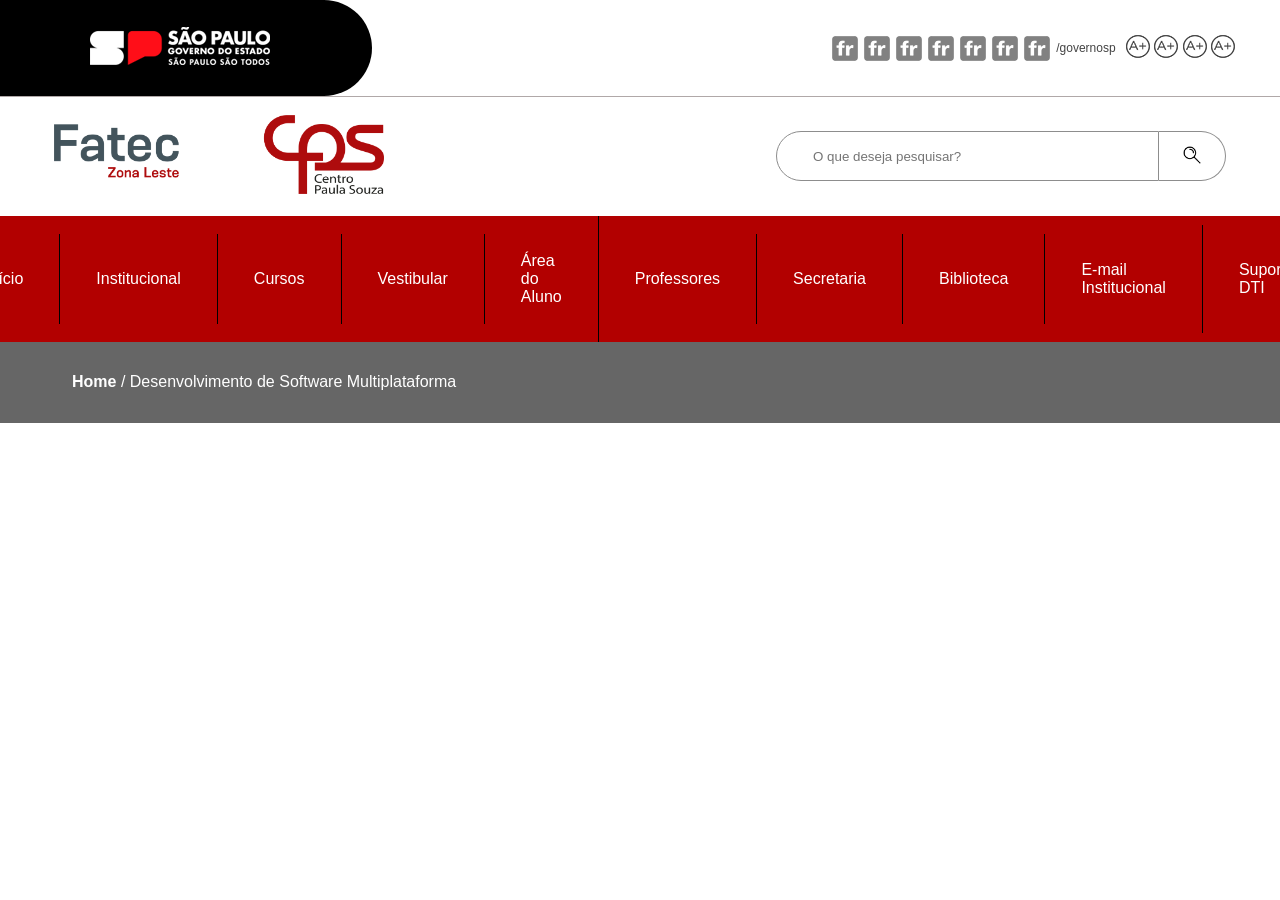
==== aula2/index.html @ 27d8523d "atividade aula2 replicado site da fateczl, header realizado, faltando alguns icons" ====
<!DOCTYPE html>
<html lang="pt-br">
<head>
    <meta charset="UTF-8">
    <meta name="viewport" content="width=device-width, initial-scale=1.0">
    <title>Site Fatec</title>
    <link rel="stylesheet" href="style.css">
</head>
<body>
    <div class="nav-gov">
        <div class="logo-gov">
            <img src="img/logo-gov-br.png" alt="">     
        </div>
        <div class="nav-gov-direita">
            <div class="redes-sociais">
                <img src="img/icon-fr.png" alt="logo">
                <img src="img/icon-fr.png" alt="logo">
                <img src="img/icon-fr.png" alt="logo">
                <img src="img/icon-fr.png" alt="logo">
                <img src="img/icon-fr.png" alt="logo">
                <img src="img/icon-fr.png" alt="logo">
                <img src="img/icon-fr.png" alt="logo">
                <p>/governosp</p>
            </div>
            <div class="btn-acessibilidade">
                <img src="img/icon-acessibilidade-a+.png" alt="img-acessibilidade">
                <img src="img/icon-acessibilidade-a+.png" alt="img-acessibilidade">
                <img src="img/icon-acessibilidade-a+.png" alt="img-acessibilidade">
                <img src="img/icon-acessibilidade-a+.png" alt="img-acessibilidade">
            </div>
        </div>
    </div>
    
    <div class="nav-fatec">
        <div class="logo-fatec-cps">
            <img src="img/logo-fatec-cps.png" id="logo-fatec-cps" alt="">
        </div>
        <div class="barra-pesquisa">
            <input type="text" placeholder="O que deseja pesquisar? ">
            <button><img src="img/icon-lupa.png" width="18px" height="auto" alt=""></button>
        </div>
    </div>
    <div class="nav-btn">
        <a href="#">Início</a>
        <a href="#">Institucional</a>
        <a href="#">Cursos</a>
        <a href="#">Vestibular</a>
        <a href="#">Área do Aluno</a>
        <a href="#">Professores</a>
        <a href="#">Secretaria</a>
        <a href="#">Biblioteca</a>
        <a href="#">E-mail Institucional</a>
        <a href="#">Suporte DTI</a>
    </div>
    <div class="nav-navegador"><p><strong>Home</strong> / Desenvolvimento de Software Multiplataforma</p></div>

</body>
</html>
---- aula2/style.css ----
* {
    padding: 0;
    margin: 0;
    font-family: 'Roboto', sans-serif;
}

body {
    background-color: rgb(255, 255, 255);
}   

.nav-gov {
    border-bottom: 1px solid rgb(176, 168, 168);
    display: flex;
    justify-content: space-between;
    align-items: center;
}

.logo-gov {
    background-color: black;
    padding: 3vh 10vh;
    width: 15%;
    border-radius: 0% 100px 100px 0;
}

.nav-gov-direita {
    display: flex;
    gap: 10px;
    padding: 0 5vh;
}

.redes-sociais {
    display: flex;
    align-items: center;
    gap: 6px;
    font-family: 'Montserrat', verdana, sans-serif;
    font-size: 12px;
    color: #444;
}

/* ---------------------- */

.nav-fatec {
    display: flex;
    justify-content: space-between;
    align-items: center;
    padding: 2vh 6vh;
}

#logo-fatec-cps {
    width: 330px;
    height: auto;
}

.barra-pesquisa {
    display: flex;
    justify-content: center;
    align-items: center;
}

.barra-pesquisa input, button {
    height: 50px;
    background-color: white;
    box-sizing: border-box;
    vertical-align: middle; 
    border: 1px solid rgb(141, 141, 141);
}

.barra-pesquisa input{
    width: 382.5px;
    border-radius: 25px 0 0 25px;
    padding: 0 4vh;
}

.barra-pesquisa button{
    width: 67.5px;
    border-radius: 0 25px 25px 0;
    border-left: 0;
    cursor: pointer;   
}

/* ---------------------------------- */

.nav-btn {
    background-color: #b20000;
    padding: 0 2vh;
    display: flex;
    justify-content: center;
    align-items: center;
    box-shadow: 0 8px 6px 0 rgba(0, 0, 0, 0.1);
}

.nav-btn a {
    border-right: 1px solid #000000; 
    text-decoration: none;
    color: white;
    font-size: 16px;    
    padding: 4vh 4vh;
}

.nav-btn a:last-child {
  border-right: none; 
}


/* ------------------------------------ */

.nav-navegador {
    background-color: #666;
    padding: 3.5vh 8vh;
    color: white;
}
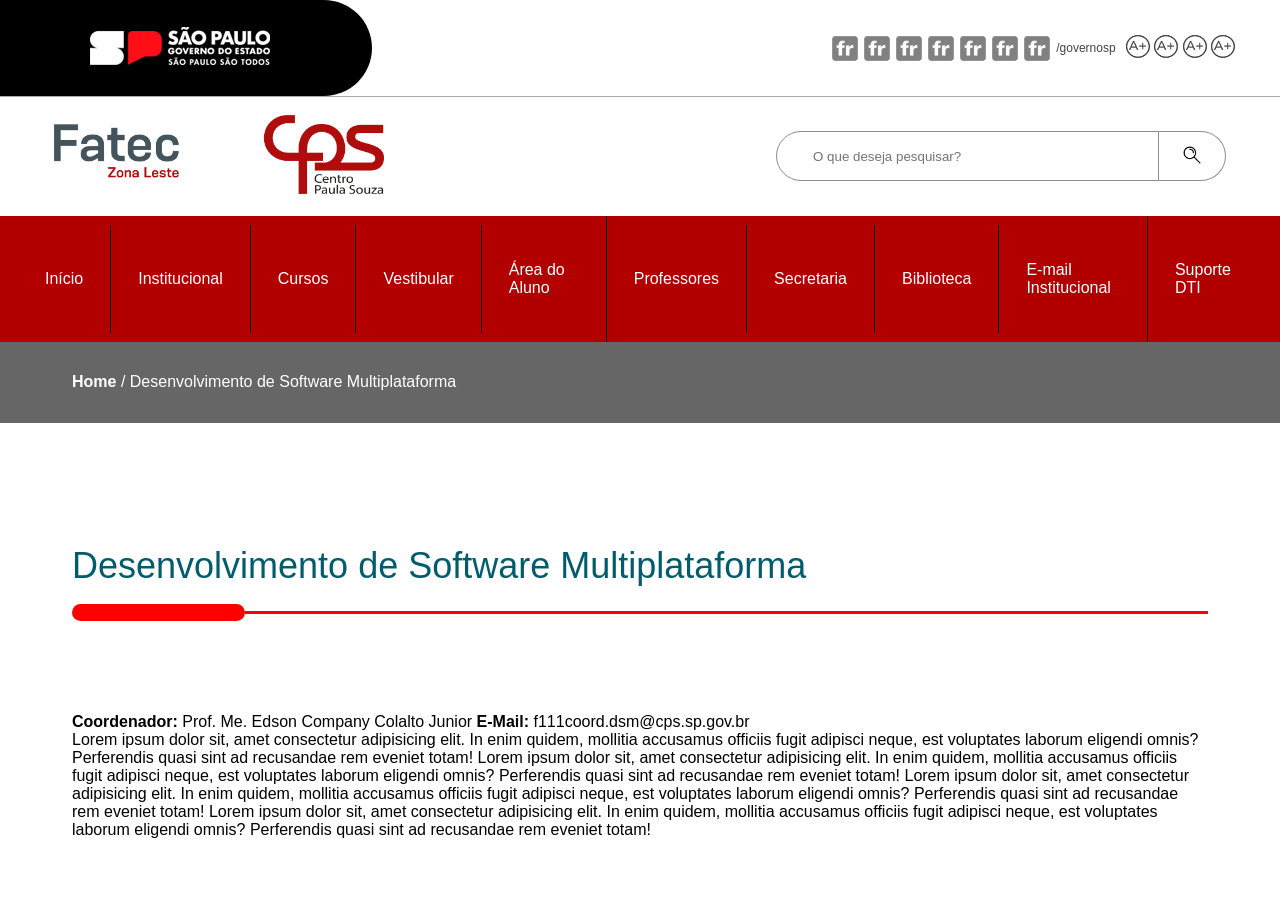
==== commit 1b256a7d: "inicio da criação do container conteudo" ====
--- a/aula2/index.html
+++ b/aula2/index.html
@@ -54,5 +54,41 @@
     </div>
     <div class="nav-navegador"><p><strong>Home</strong> / Desenvolvimento de Software Multiplataforma</p></div>
 
+    <div class="container">
+        <h1>Desenvolvimento de Software Multiplataforma</h1>
+        <div class="linha-separador">
+            <div class="semi-circulo"></div>
+            <div class="linha"></div>
+        </div>
+        <div class="infos-curso">
+            <div class="card-info-curso"></div>
+            <div class="card-info-curso"></div>
+            <div class="card-info-curso"></div>
+        </div>
+        <div class="conteudo-curso">
+            <p>
+                <strong>Coordenador:</strong> Prof. Me. Edson Company Colalto Junior 
+                <strong>E-Mail: </strong>f111coord.dsm@cps.sp.gov.br
+            </p>
+            <p>Lorem ipsum dolor sit, amet consectetur adipisicing elit. In enim quidem, mollitia accusamus officiis 
+                fugit adipisci neque, est voluptates laborum eligendi omnis? Perferendis quasi sint ad recusandae rem 
+                eveniet totam!
+                Lorem ipsum dolor sit, amet consectetur adipisicing elit. In enim quidem, mollitia accusamus officiis 
+                fugit adipisci neque, est voluptates laborum eligendi omnis? Perferendis quasi sint ad recusandae rem 
+                eveniet totam!
+                Lorem ipsum dolor sit, amet consectetur adipisicing elit. In enim quidem, mollitia accusamus officiis 
+                fugit adipisci neque, est voluptates laborum eligendi omnis? Perferendis quasi sint ad recusandae rem 
+                eveniet totam!
+                Lorem ipsum dolor sit, amet consectetur adipisicing elit. In enim quidem, mollitia accusamus officiis 
+                fugit adipisci neque, est voluptates laborum eligendi omnis? Perferendis quasi sint ad recusandae rem 
+                eveniet totam!
+            </p>
+        </div>
+        <div class="links-docs">
+            <div class="card-docs-curso"></div>
+            <div class="card-docs-curso"></div>
+        </div>
+    </div>
+
 </body>
 </html>
--- a/aula2/style.css
+++ b/aula2/style.css
@@ -94,7 +94,7 @@
     text-decoration: none;
     color: white;
     font-size: 16px;    
-    padding: 4vh 4vh;
+    padding: 5vh 3vh;
 }
 
 .nav-btn a:last-child {
@@ -108,4 +108,42 @@
     background-color: #666;
     padding: 3.5vh 8vh;
     color: white;
+}
+
+/* ------------------------------------ */
+
+.container {
+    margin: 8vh;
+}
+
+.container h1 {
+    font-family: "Roboto Slab", Sans-serif;
+    padding-bottom: 15px;
+    font-size: 36px;
+    color: #005c6d;
+    font-weight: 400;
+    padding-top: 50px;
+}
+
+/* LINHA VERMELHA COM O SEMI-CIRCULO */
+
+.linha-separador {
+    display: flex;
+    justify-content: center;
+    align-items: center;
+    margin-bottom: 10vh;
+}
+
+.linha {
+    background-color: red;
+    width: 100%;
+    height: 3px;
+    margin: 1vh 0;
+}
+
+.semi-circulo {
+    background-color: red;
+    width: 18%;
+    height: 17px;
+    border-radius: 20px;
 }
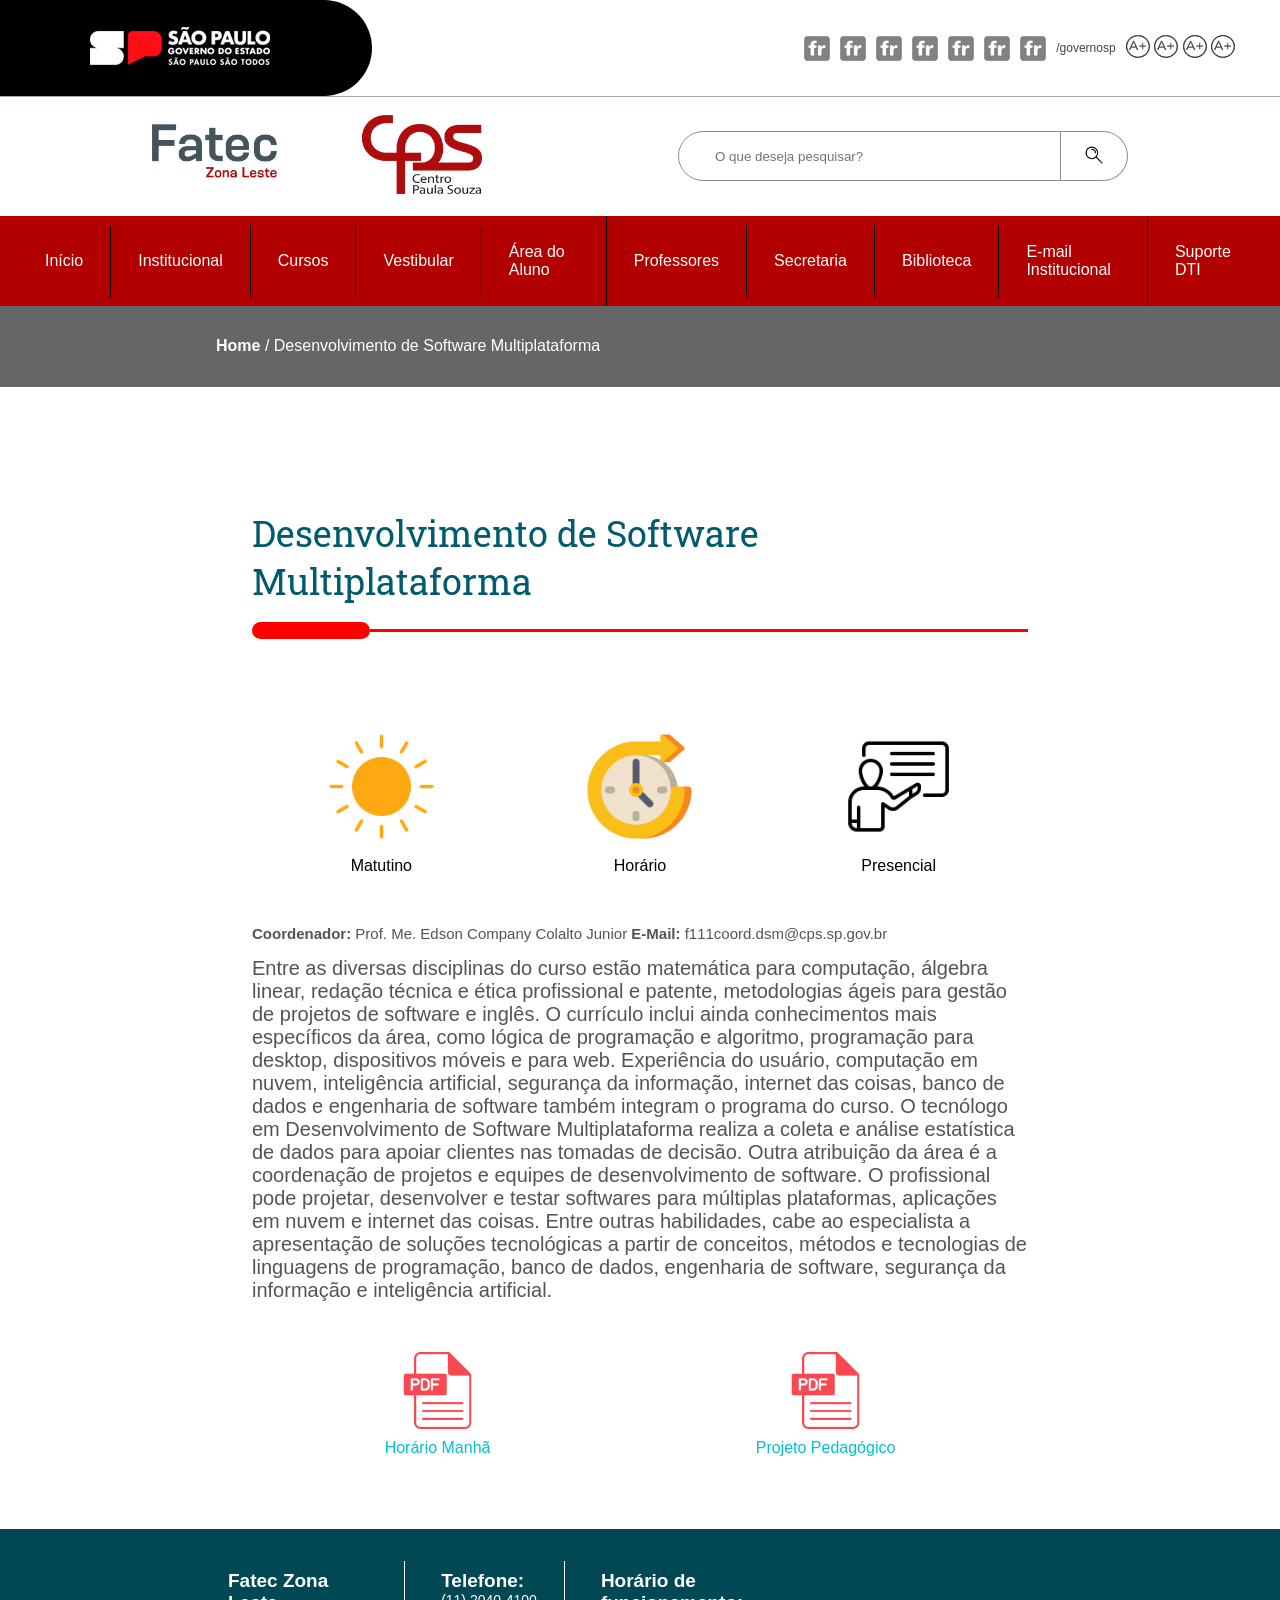
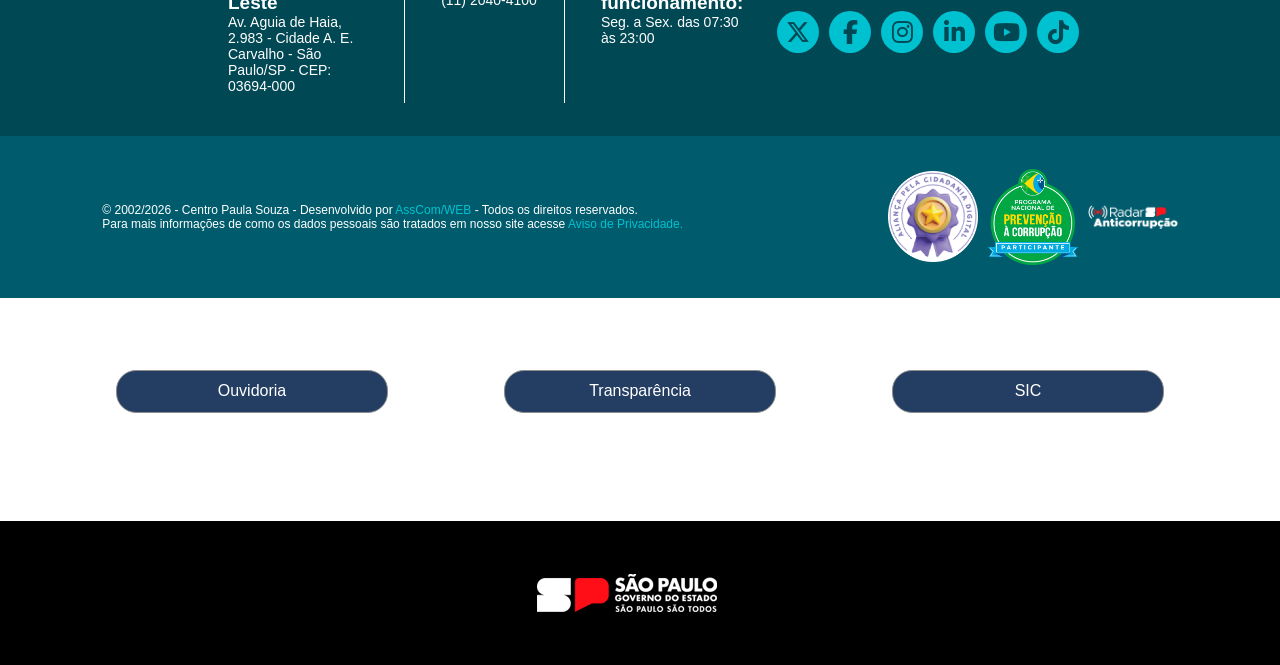
==== commit 93c93407: "finalizado, icons especificos header ainda faltando" ====
--- a/aula2/index.html
+++ b/aula2/index.html
@@ -5,6 +5,7 @@
     <meta name="viewport" content="width=device-width, initial-scale=1.0">
     <title>Site Fatec</title>
     <link rel="stylesheet" href="style.css">
+    <link rel="stylesheet" href="https://cdnjs.cloudflare.com/ajax/libs/font-awesome/6.5.1/css/all.min.css" />
 </head>
 <body>
     <div class="nav-gov">
@@ -61,34 +62,100 @@
             <div class="linha"></div>
         </div>
         <div class="infos-curso">
-            <div class="card-info-curso"></div>
-            <div class="card-info-curso"></div>
-            <div class="card-info-curso"></div>
+            <div class="card-info-curso">
+                <img src="img/icon-matutino.png" alt="matutino">
+                <p>Matutino</p>
+            </div>
+            <div class="card-info-curso">
+                <img src="img/icon-horario.png" alt="horario">
+                <p>Horário</p>
+            </div>
+            <div class="card-info-curso">
+                <img src="img/icon-presencial.png" alt="presencial">
+                <p>Presencial</p>
+            </div>
         </div>
         <div class="conteudo-curso">
-            <p>
+            <span>
                 <strong>Coordenador:</strong> Prof. Me. Edson Company Colalto Junior 
                 <strong>E-Mail: </strong>f111coord.dsm@cps.sp.gov.br
-            </p>
-            <p>Lorem ipsum dolor sit, amet consectetur adipisicing elit. In enim quidem, mollitia accusamus officiis 
-                fugit adipisci neque, est voluptates laborum eligendi omnis? Perferendis quasi sint ad recusandae rem 
-                eveniet totam!
-                Lorem ipsum dolor sit, amet consectetur adipisicing elit. In enim quidem, mollitia accusamus officiis 
-                fugit adipisci neque, est voluptates laborum eligendi omnis? Perferendis quasi sint ad recusandae rem 
-                eveniet totam!
-                Lorem ipsum dolor sit, amet consectetur adipisicing elit. In enim quidem, mollitia accusamus officiis 
-                fugit adipisci neque, est voluptates laborum eligendi omnis? Perferendis quasi sint ad recusandae rem 
-                eveniet totam!
-                Lorem ipsum dolor sit, amet consectetur adipisicing elit. In enim quidem, mollitia accusamus officiis 
-                fugit adipisci neque, est voluptates laborum eligendi omnis? Perferendis quasi sint ad recusandae rem 
-                eveniet totam!
+            </span>
+            <p>
+               Entre as diversas disciplinas do curso estão matemática para computação, álgebra linear, redação técnica e ética profissional 
+               e patente, metodologias ágeis para gestão de projetos de software e inglês. O currículo inclui ainda conhecimentos mais 
+               específicos da área, como lógica de programação e algoritmo, programação para desktop, dispositivos móveis e para web. 
+               Experiência do usuário, computação em nuvem, inteligência artificial, segurança da informação, internet das coisas, banco de 
+               dados e engenharia de software também integram o programa do curso. O tecnólogo em Desenvolvimento de Software Multiplataforma 
+               realiza a coleta e análise estatística de dados para apoiar clientes nas tomadas de decisão. Outra atribuição da área é a 
+               coordenação de projetos e equipes de desenvolvimento de software. O profissional pode projetar, desenvolver e testar softwares 
+               para múltiplas plataformas, aplicações em nuvem e internet das coisas. Entre outras habilidades, cabe ao especialista a 
+               apresentação de soluções tecnológicas a partir de conceitos, métodos e tecnologias de linguagens de programação, banco de dados, 
+               engenharia de software, segurança da informação e inteligência artificial.
             </p>
         </div>
         <div class="links-docs">
-            <div class="card-docs-curso"></div>
-            <div class="card-docs-curso"></div>
+            <div class="card-docs-curso">
+                <img src="img/icon-pdf.png" alt="documento-pdf">
+                <a href="https://fateczl.edu.br/arquivos/DSM.pdf">Horário Manhã</a>
+            </div>
+            <div class="card-docs-curso">
+                <img src="img/icon-pdf.png" alt="documento-pdf">
+                <a href="https://bkpsitecpsnew.blob.core.windows.net/uploadsitecps/sites/137/2024/08/PPC-2020-10-16.pdf">Projeto Pedagógico</a>
+            </div>
         </div>
     </div>
+    <footer>
+        <div class="fatec-infos">
+            <div class="footer-infos">
+                <div id="footer-info">
+                    <span>
+                        <h6>Fatec Zona Leste</h6>
+                        Av. Aguia de Haia, 2.983 - Cidade A. E. Carvalho - São Paulo/SP - CEP: 03694-000
+                    </span>
+                </div>
+                <div id="footer-info">
+                    <span>
+                        <h6>Telefone:</h6>
+                        (11) 2040-4100
+                    </span>
+                </div>
+                <div id="footer-info">
+                    <span>
+                        <h6>Horário de funcionamento:</h6>
+                        Seg. a Sex. das 07:30 às 23:00
+                    </span>
+                </div>
+            </div>
+            <div class="redes-sociais">
+                <a href="#"><i class="fa-brands fa-x-twitter"></i></a>
+                <a href="#"><i class="fa-brands fa-facebook-f"></i></a>
+                <a href="#"><i class="fa-brands fa-instagram"></i></a>
+                <a href="#"><i class="fa-brands fa-linkedin-in"></i></a>
+                <a href="#"><i class="fa-brands fa-youtube"></i></a>
+                <a href="#"><i class="fa-brands fa-tiktok"></i></a>
+            </div>
+        </div>
+
+        <div class="fatec-sec">
+            <div class="copyright">
+                <p>© 2002/2026 - Centro Paula Souza - Desenvolvido por <a href="https://www.cps.sp.gov.br/asscom/">AssCom/WEB</a> - Todos os direitos reservados.</p>
+                <p>Para mais informações de como os dados pessoais são tratados em nosso site acesse <a href="https://www.cps.sp.gov.br/aviso-de-privacidade/">Aviso de Privacidade.</a></p>
+            </div>
+            <div class="corrupcao">
+                <img id="icon-corrupcao" src="img/icon-cidadania-digital.png" alt="">
+                <img id="icon-corrupcao" src="img/icon-prevencao-corrupcao.png" alt="">
+                <img id="icon-corrupcao" src="img/icon-radar-corrupcao.png" alt="">
+            </div>
+        </div>
+        <div class="fatec-comunicacao">
+            <button>Ouvidoria</button>
+            <button>Transparência</button>
+            <button>SIC</button>
+        </div>
+        <div class="fatec-logo-estado">
+            <img src="img/logo-gov-br.png" alt="">
+        </div>
+    </footer>
 
 </body>
 </html>
--- a/aula2/style.css
+++ b/aula2/style.css
@@ -1,3 +1,5 @@
+@import url('https://fonts.googleapis.com/css2?family=Roboto+Slab:wght@100..900&display=swap');
+
 * {
     padding: 0;
     margin: 0;
@@ -41,7 +43,7 @@
 
 .nav-fatec {
     display: flex;
-    justify-content: space-between;
+    justify-content: space-around;
     align-items: center;
     padding: 2vh 6vh;
 }
@@ -94,7 +96,7 @@
     text-decoration: none;
     color: white;
     font-size: 16px;    
-    padding: 5vh 3vh;
+    padding: 3vh 3vh;
 }
 
 .nav-btn a:last-child {
@@ -106,18 +108,20 @@
 
 .nav-navegador {
     background-color: #666;
-    padding: 3.5vh 8vh;
+    padding: 3.5vh 24vh;
     color: white;
 }
 
 /* ------------------------------------ */
 
 .container {
-    margin: 8vh;
+    margin: 8vh 28vh;
+    display: flex;
+    flex-direction: column;
 }
 
 .container h1 {
-    font-family: "Roboto Slab", Sans-serif;
+    font-family: "Roboto Slab", serif;
     padding-bottom: 15px;
     font-size: 36px;
     color: #005c6d;
@@ -146,4 +150,202 @@
     width: 18%;
     height: 17px;
     border-radius: 20px;
+}
+
+/* --------------------------------- */
+
+.infos-curso {
+    display: flex;
+    justify-content: space-around  ;
+    align-items: center;
+}
+
+.card-info-curso {
+    display: flex;
+    justify-content: center;
+    align-items: center;
+    flex-direction: column;
+    gap: 15px;    
+}
+
+.card-info-curso img {
+    width: 111px;
+    height: auto;
+}
+
+/* ----------------------------------- */
+
+.conteudo-curso {
+    display: flex;
+    flex-direction: column;
+    gap: 15px;
+    color: #545454;
+    margin-top: 50px;
+}
+
+.conteudo-curso span {
+    font-size: 15px;
+}
+
+.conteudo-curso p {
+    font-size: 20px;
+}
+
+/* ------------------------------------ */
+
+.links-docs {
+    display: flex;
+    justify-content: space-around;
+    align-items: center;
+    margin-top: 50px;
+}
+
+.card-docs-curso {
+    display: flex;
+    justify-content: center;
+    align-items: center;
+    flex-direction: column;
+    gap: 10px;
+}
+
+.card-docs-curso img {
+    width: 77px;
+    height: auto;
+}
+
+.card-docs-curso a {
+    color: #00c1cf;
+    text-decoration: none;
+}
+
+/* ---------------------------------- */
+
+.fatec-infos {
+    background-color: #004854;
+    width: 100%;
+    height: 23vh;
+    color: white;
+    display: flex;
+    justify-content: center;
+    align-items: center;
+}
+
+.footer-infos {
+    display: flex;
+    justify-content: flex-start;
+    align-items: stretch;
+    font-size: 14px;
+    gap: 1vh;
+    width: 45vw;
+}
+
+#footer-info {
+    padding: 1vh 3vh;
+    width: 30%;
+    border-right: 1px solid white;
+    max-width: fit-content;  
+    flex: 0 1 auto;
+}
+
+#footer-info:last-child {
+    border: none;
+}
+
+#footer-info h6 {
+    font-size: 19px;
+}
+
+.redes-sociais {
+    display: flex;
+    gap: 10px; 
+}
+
+.redes-sociais a {
+    display: flex;
+    align-items: center;
+    justify-content: center;
+    width: 42px;
+    height: 42px;
+    text-decoration: none;
+    background-color: #00c1cf; 
+    border-radius: 50%; 
+}
+
+.redes-sociais i {
+    font-size: 24px; 
+    color: #004854;    
+    transition: transform 0.3s ease;
+}
+
+.redes-sociais a:hover {
+    background-color: white;
+}
+
+/* ---------------------------------- */
+
+.fatec-sec {
+    background-color: #005c6d;
+    width: 100%;
+    height: 18vh;
+    display: flex;
+    justify-content: space-around;
+    align-items: center;
+    font-size: 12px;
+}
+
+.copyright {
+    display: flex;
+    flex-direction: column;
+    color: #ffffff;
+}
+
+.copyright a {
+    color: #00c1cf;
+    text-decoration: none;
+}
+
+.corrupcao {
+    display: flex;
+    justify-content: center;
+    align-items: center;
+    gap: 10px;
+}
+
+#icon-corrupcao {
+    width: 90px;
+    height: auto;
+}
+
+/* ----------------------------------- */
+
+.fatec-comunicacao {
+    display: flex;
+    justify-content: space-evenly;
+    align-items: center;
+    padding: 8vh 0;
+    margin-bottom: 4vh;
+}
+
+.fatec-comunicacao  button {
+    background-color: #243e63;
+    color: white;
+    width: 272px;
+    height: 43px;
+    border-radius: 20px;
+    font-size: 16px;
+    cursor: pointer;
+}
+
+.fatec-comunicacao button:hover {
+    background-color: #000000;
+}
+
+/* ----------------------------------- */
+
+.fatec-logo-estado {
+    height: 16vh;
+    background-color: #000000;
+    display: flex;
+    justify-content: center;
+    align-items: center;
 }
